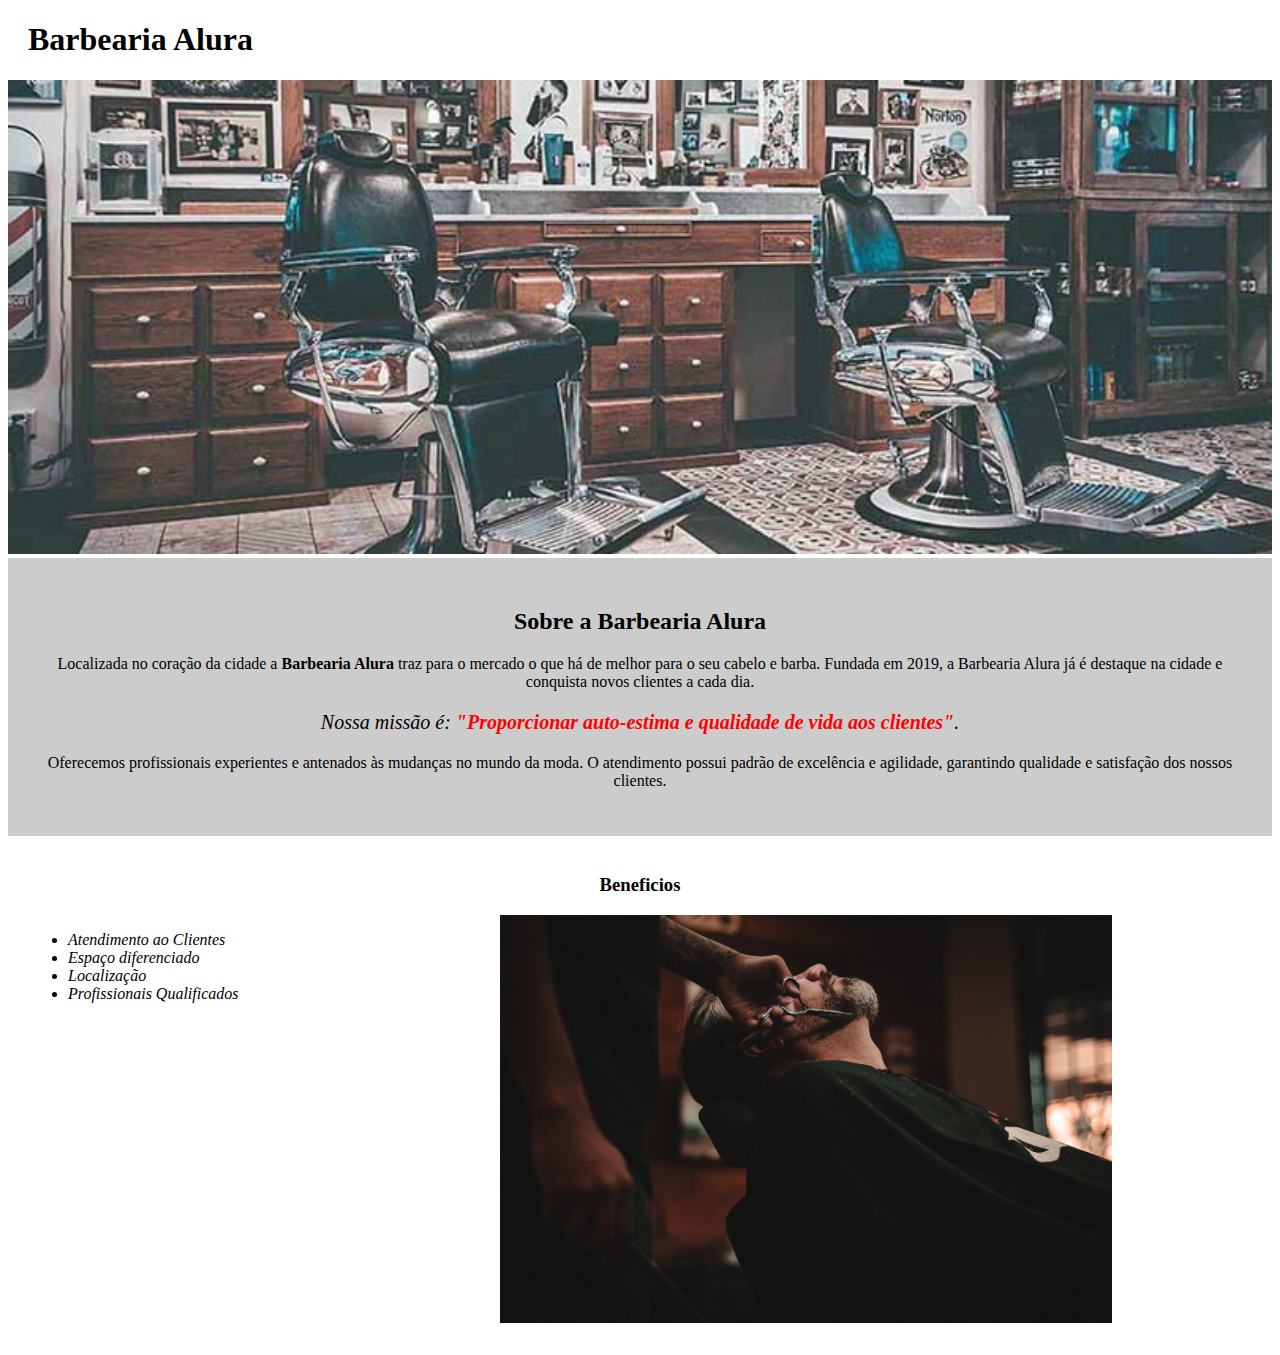
==== index.html @ b6be0328 "projeto-barbearia-alura" ====
<!DOCTYPE html>
<html lang="pt-br">

<head>
    <meta charset="UTF-8">
    <meta name="viewport" content="width=device-width, initial-scale=1.0">
    <title>Barbearia</title>
    <link rel="stylesheet" href="style.css">
</head>

<body>
    <header>
        <h1 class="titulo-principal">Barbearia Alura</h1>
    </header>
    <img src="imagens/banner.jpg" id="banner" alt="Imagem da Barbearia">
    <div class="principal">
       
        <h2 class="centralizado">Sobre a Barbearia Alura</h2>
        <p id="">
            Localizada no coração da cidade a <Strong>Barbearia Alura</Strong> traz para o mercado o que há de melhor para o seu
            cabelo e barba. Fundada em 2019, a Barbearia Alura já é destaque na cidade e conquista novos clientes a cada dia.
        </p>
        <p id="italico"> <em>Nossa missão é: <strong>"Proporcionar auto-estima e qualidade de vida aos clientes"</strong>.</em></p>
        <p id="">
            Oferecemos profissionais experientes e antenados às mudanças no mundo da moda. O atendimento possui padrão de
            excelência e agilidade, garantindo qualidade e satisfação dos nossos clientes.
        </p>
    </div>
    <div class="beneficios">
        <h3 class="centralizado">Beneficios</h3>
        <ul>
            <li class="itens">Atendimento ao Clientes</li>
            <li class="itens">Espaço diferenciado</li>
            <li class="itens">Localização</li>
            <li class="itens">Profissionais Qualificados</li>
        </ul>
        <img class="imagembeneficios" src="imagens/beneficios.jpg" alt="beneficios">
    </div>

</body>

</html>
---- style.css ----
@charset "UTF-8";

header {

}


body {
    
}
.titulo-principal {
    padding-left: 20px;
}

.principal {
    background-color: #CCCCCC;
    padding: 30px;
}

.centralizado {
    text-align: center;
}

p {
    text-align: center;
}
p#italico {
    font-size: 20px;
}

em strong {
    color: red;
}

#banner {
    width: 100%;

}

.itens {
    font-style: italic;
}

.beneficios {
    background-color: white;
    padding: 20px;
}


ul{
    display: inline-block;
    vertical-align: top;
    width: 20%;
    margin-right: 15%;


}

.imagembeneficios {
    width: 50%;
}
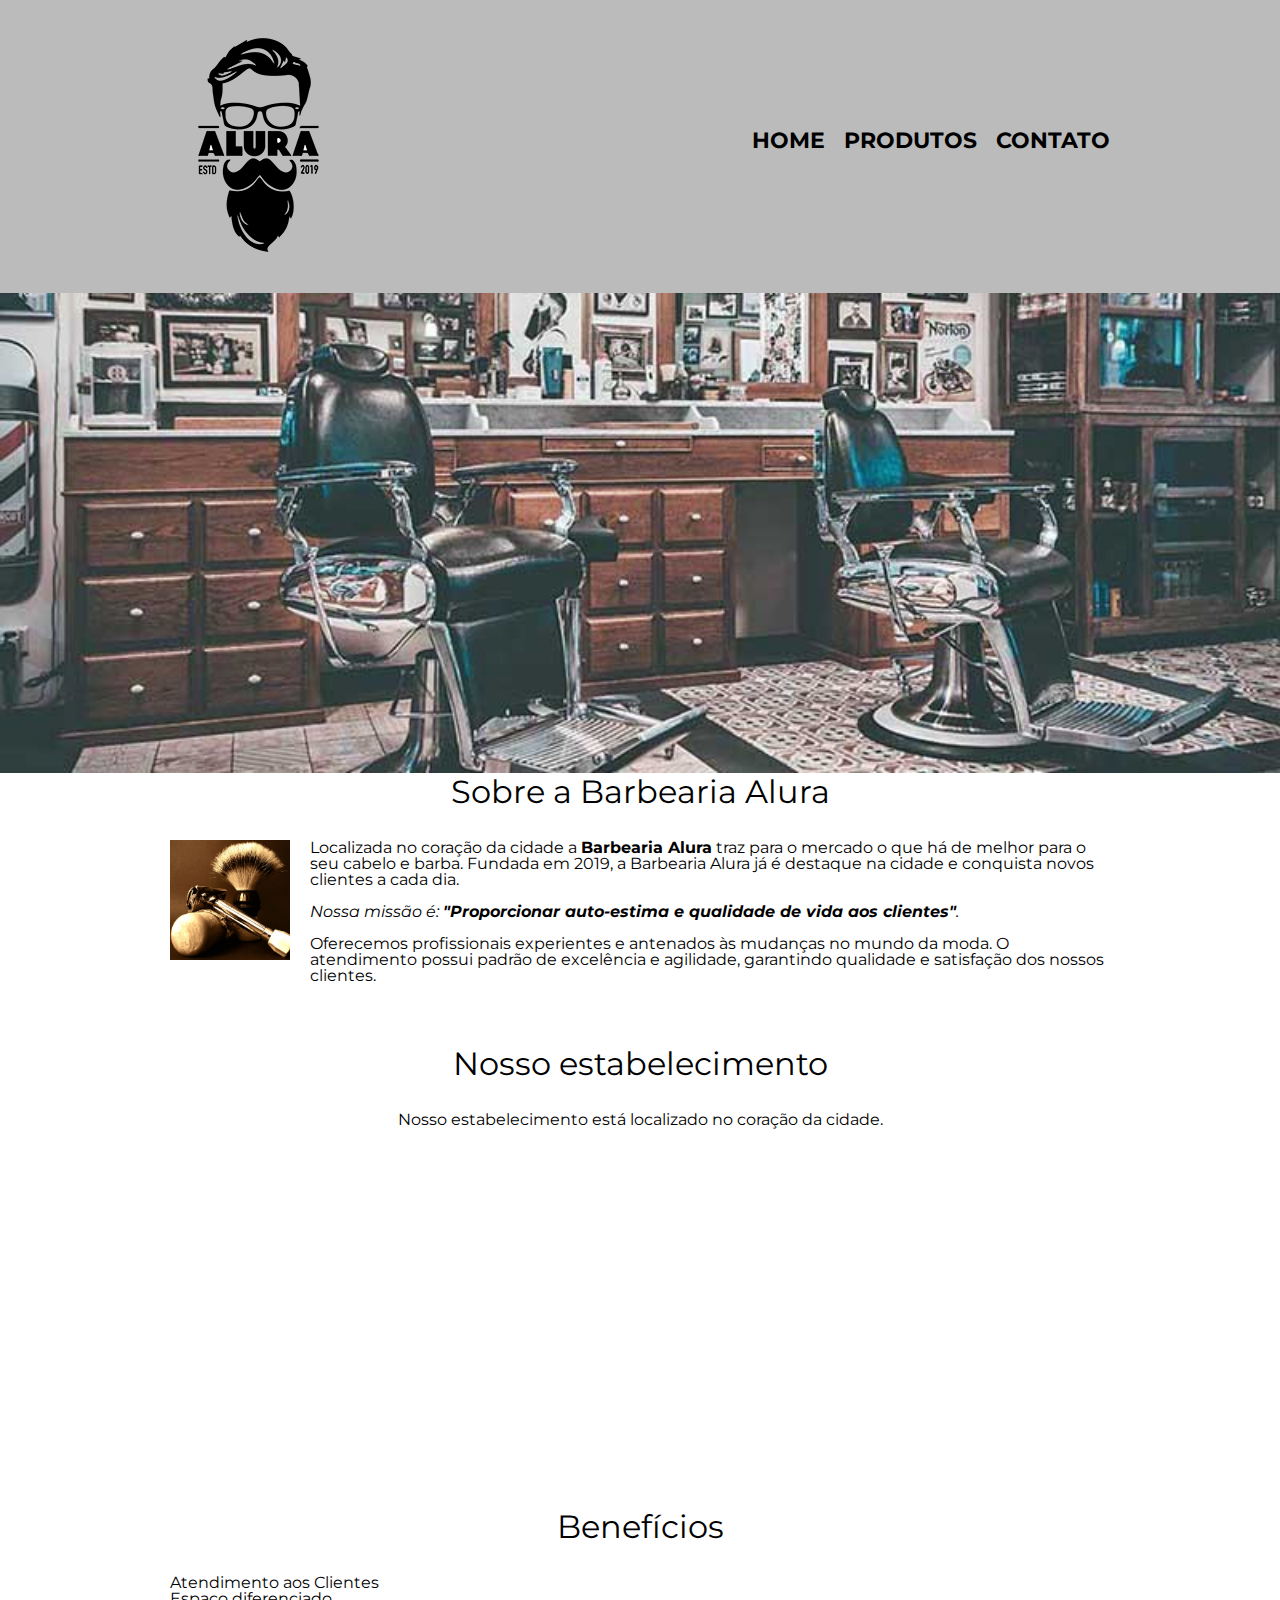
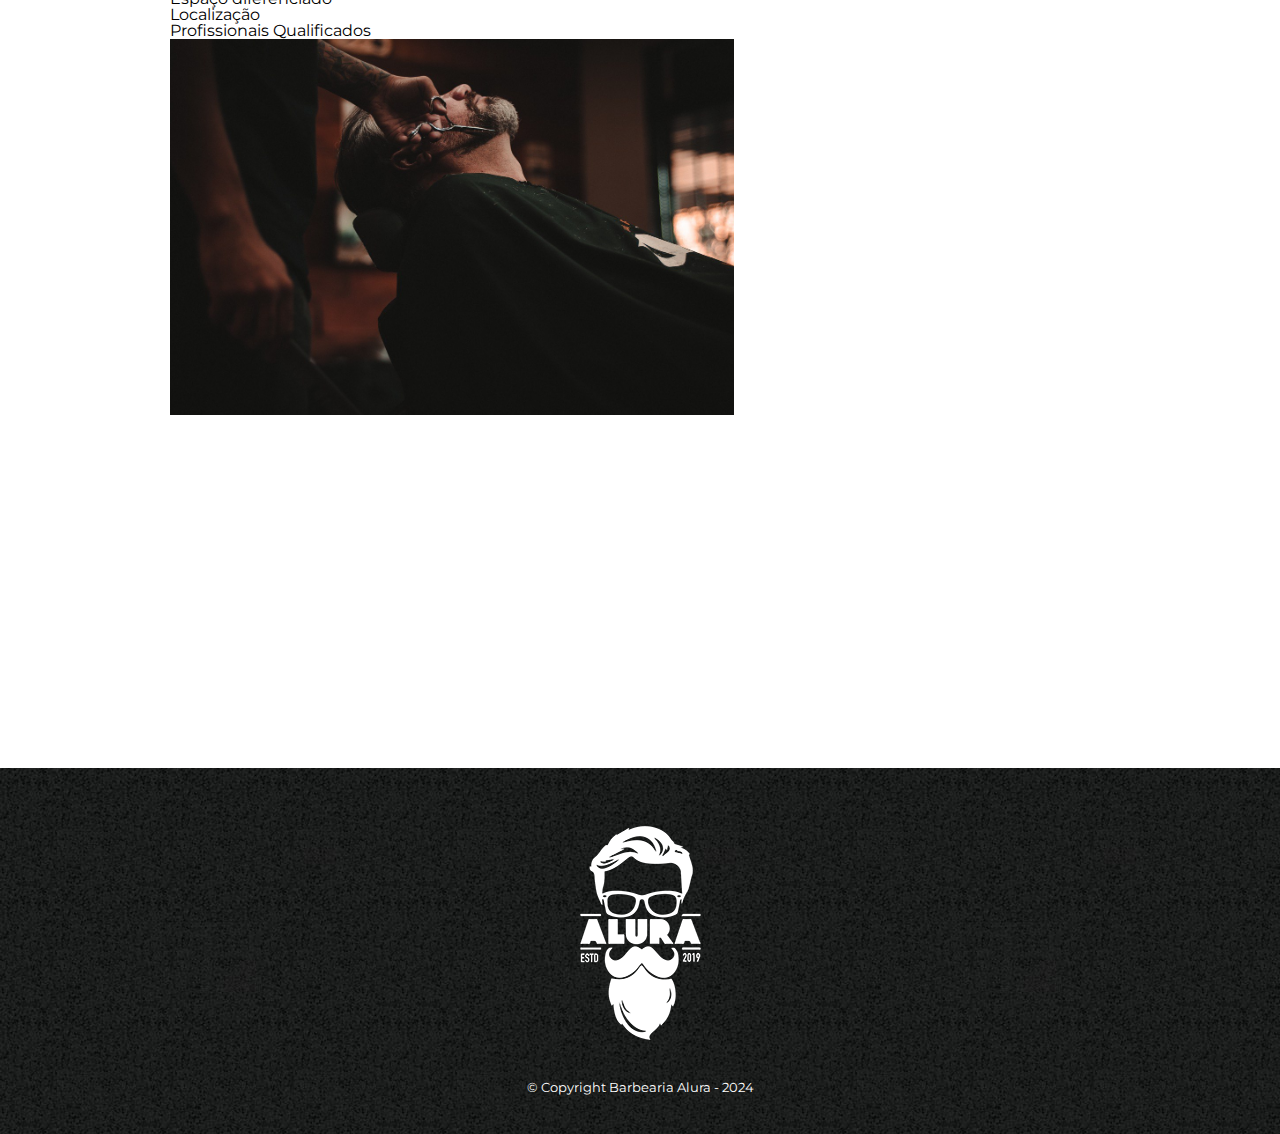
==== commit d1d61988: "atualização segunda parte do quarto modulo" ====
--- a/index.html
+++ b/index.html
@@ -1,42 +1,74 @@
 <!DOCTYPE html>
 <html lang="pt-br">
+	<head>
+		<meta charset="UTF-8">
+		<title>Barbearia Alura</title>
 
-<head>
-    <meta charset="UTF-8">
-    <meta name="viewport" content="width=device-width, initial-scale=1.0">
-    <title>Barbearia</title>
-    <link rel="stylesheet" href="style.css">
-</head>
+		<link rel="stylesheet" href="reset.css">
+		<link rel="stylesheet" href="style.css">
+		<link href="https://fonts.googleapis.com/css?family=Montserrat&display=swap" rel="stylesheet">
+	</head>
 
-<body>
-    <header>
-        <h1 class="titulo-principal">Barbearia Alura</h1>
-    </header>
-    <img src="imagens/banner.jpg" id="banner" alt="Imagem da Barbearia">
-    <div class="principal">
-       
-        <h2 class="centralizado">Sobre a Barbearia Alura</h2>
-        <p id="">
-            Localizada no coração da cidade a <Strong>Barbearia Alura</Strong> traz para o mercado o que há de melhor para o seu
-            cabelo e barba. Fundada em 2019, a Barbearia Alura já é destaque na cidade e conquista novos clientes a cada dia.
-        </p>
-        <p id="italico"> <em>Nossa missão é: <strong>"Proporcionar auto-estima e qualidade de vida aos clientes"</strong>.</em></p>
-        <p id="">
-            Oferecemos profissionais experientes e antenados às mudanças no mundo da moda. O atendimento possui padrão de
-            excelência e agilidade, garantindo qualidade e satisfação dos nossos clientes.
-        </p>
-    </div>
-    <div class="beneficios">
-        <h3 class="centralizado">Beneficios</h3>
-        <ul>
-            <li class="itens">Atendimento ao Clientes</li>
-            <li class="itens">Espaço diferenciado</li>
-            <li class="itens">Localização</li>
-            <li class="itens">Profissionais Qualificados</li>
-        </ul>
-        <img class="imagembeneficios" src="imagens/beneficios.jpg" alt="beneficios">
-    </div>
+	<body>
+		<header>
+			<div class="caixa">
+				<h1><img src="imagens/logo.png"></h1>
 
-</body>
+				<nav>
+					<ul>
+						<li><a href="index.html">Home</a></li>
+						<li><a href="produtos.html">Produtos</a></li>
+						<li><a href="contato.html">Contato</a></li>
+					</ul>
+				</nav>
+			</div>
+		</header>
 
+		<img class="banner" src="imagens/banner.jpg">
+
+		<main>
+			<section class="principal">
+				<h2 class="titulo-principal">Sobre a Barbearia Alura</h2>
+
+				<img class="utensilios" src="imagens/utensilios.jpg" alt="Utensilios de um barbeiro.">
+		 
+				<p>Localizada no coração da cidade a <strong>Barbearia Alura</strong> traz para o mercado o que há de melhor para o seu cabelo e barba. Fundada em 2019, a Barbearia Alura já é destaque na cidade e conquista novos clientes a cada dia.</p>
+
+				<p id="missao"><em>Nossa missão é: <strong>"Proporcionar auto-estima e qualidade de vida aos clientes"</strong>.</em></p>
+
+				<p>Oferecemos profissionais experientes e antenados às mudanças no mundo da moda. O atendimento possui padrão de excelência e agilidade, garantindo qualidade e satisfação dos nossos clientes.</p>
+			</section>
+
+			<section class="mapa">
+				<h3 class="titulo-principal">Nosso estabelecimento</h3>
+				<p>Nosso estabelecimento está localizado no coração da cidade.</p>
+
+				
+                <iframe src="https://www.google.com/maps/embed?pb=!1m18!1m12!1m3!1d3656.4483278365396!2d-46.63466568562861!3d-23.588249068469487!2m3!1f0!2f0!3f0!3m2!1i1024!2i768!4f13.1!3m3!1m2!1s0x94ce5a2b2ed7f3a1%3A0xab35da2f5ca62674!2sCaelum!5e0!3m2!1spt-BR!2sbr!4v1568814489656!5m2!1spt-BR!2sbr" width="100%" height="300" frameborder="0" style="border:0;" allowfullscreen=""></iframe>
+			
+            </section>
+
+			<section class="beneficios">
+				<h3 class="titulo-principal">Benefícios</h3>
+
+				<ul>
+					<li class="itens">Atendimento aos Clientes</li>
+					<li class="itens">Espaço diferenciado</li>
+					<li class="itens">Localização</li>
+					<li class="itens">Profissionais Qualificados</li>
+				</ul>
+
+				<img src="imagens/beneficios.jpg" class="imagembeneficios">
+
+				<div class="video">
+					<iframe width="560" height="315" src="https://www.youtube.com/embed/wcVVXUV0YUY" frameborder="0" allow="accelerometer; autoplay; encrypted-media; gyroscope; picture-in-picture" allowfullscreen></iframe>
+				</div>
+			</section>
+		</main>
+
+		<footer>
+			<img src="imagens/logo-branco.png">
+			<p class="copyright">&copy; Copyright Barbearia Alura - 2024</p>
+		</footer>
+	</body>
 </html>--- a/style.css
+++ b/style.css
@@ -1,61 +1,203 @@
-@charset "UTF-8";
+body {
+	font-family: 'Montserrat', sans-serif;
+}
 
 header {
-
-}
-
-
-body {
-    
-}
+	background: #BBBBBB;
+	padding: 20px 0;
+}
+
+.caixa {
+	position: relative;
+	width: 940px;
+	margin: 0 auto;
+}
+
+nav {
+	position: absolute;
+	top: 110px;
+	right: 0;
+}
+
+nav li {
+	display: inline;
+	margin: 0 0 0 15px;
+}
+
+nav a {
+	text-transform: uppercase;
+	color: #000000;
+	font-weight: bold;
+	font-size: 22px;
+	text-decoration: none;
+}
+
+nav a:hover {
+	color: #C78C19;
+	text-decoration: underline;
+}
+
+.produtos {
+	width: 940px;
+	margin: 0 auto;
+	padding: 50px 0;
+}
+
+.produtos li {
+	display: inline-block;
+	text-align: center;
+	width: 30%;
+	vertical-align: top;
+	margin: 0 1.5%;
+	padding: 30px 20px;
+	box-sizing: border-box;
+	border: 2px solid #000000;
+	border-radius: 10px;
+}
+
+.produtos li:hover {
+	border-color: #C78C19;
+}
+
+.produtos li:active {
+	border-color: #088C19;	
+}
+
+.produtos li:hover h2 {
+	font-size: 34px;
+}
+
+.produtos h2 {
+	font-size: 30px;
+	font-weight: bold;
+}
+
+.produto-descricao {
+	font-size: 18px;
+}
+
+.produto-preco {
+	font-size: 22px;
+	font-weight: bold;
+	margin-top: 10px;
+}
+
+footer {
+	text-align: center;
+	background: url("imagens/bg.jpg");
+	padding: 40px 0;
+}
+
+.copyright {
+	color: #FFFFFF;
+	font-size: 13px;
+	margin: 20px 0 0;
+}
+
+main {
+	width: 940px;
+	margin: 0 auto;
+}
+
+form {
+	margin: 40px 0;
+}
+
+form label, form legend {
+	display:block;
+	font-size: 20px;
+	margin: 0 0 10px;
+}
+
+.input-padrao {
+	display: block;
+	margin: 0 0 20px;
+	padding: 10px 25px;
+	width: 50%;
+}
+
+.checkbox {
+	margin: 20px 0;
+}
+
+.enviar {
+	width:40%;
+	padding: 15px 0;
+	background: orange;
+	color: white;
+	font-weight: bold;
+	font-size: 18px;
+	border: none;
+	border-radius: 5px;
+	transition: 1s all;
+	cursor: pointer;
+}
+
+.enviar:hover {
+	background: darkorange;
+	transform: scale(1.2);
+}
+
+table {
+	margin: 20px 0 40px;
+}
+
+thead {
+	background: #555555;
+	color: white;
+	font-weight: bold;
+}
+
+td, th {
+	border: 1px solid #000000;
+	padding: 8px 15px;
+}
+
+
+/* css da página inicial */
+.banner {
+	width:100%;
+}
+
 .titulo-principal {
-    padding-left: 20px;
-}
-
-.principal {
-    background-color: #CCCCCC;
-    padding: 30px;
-}
-
-.centralizado {
-    text-align: center;
-}
-
-p {
-    text-align: center;
-}
-p#italico {
-    font-size: 20px;
-}
-
-em strong {
-    color: red;
-}
-
-#banner {
-    width: 100%;
-
-}
-
-.itens {
-    font-style: italic;
-}
-
-.beneficios {
-    background-color: white;
-    padding: 20px;
-}
-
-
-ul{
-    display: inline-block;
-    vertical-align: top;
-    width: 20%;
-    margin-right: 15%;
-
-
+	text-align: center;
+	font-size: 2em;
+	margin: 0 0 1em;
+	clear: left;
+}
+
+.principal p {
+	margin: 0 0 1em;
+}
+
+.principal strong {
+	font-weight: bold;
+}
+
+.principal em {
+	font-style: italic;
+}
+
+.utensilios {
+	width: 120px;
+	float: left;
+	margin: 0 20px 20px 0;
 }
 
 .imagembeneficios {
-    width: 50%;
+	width: 60%;
+}
+
+.mapa {
+	padding: 3em 0;
+}
+
+.mapa p {
+	margin: 0 0 2em;
+	text-align: center;
+}
+
+.video {
+	width: 560px;
+	margin: 1em auto;
 }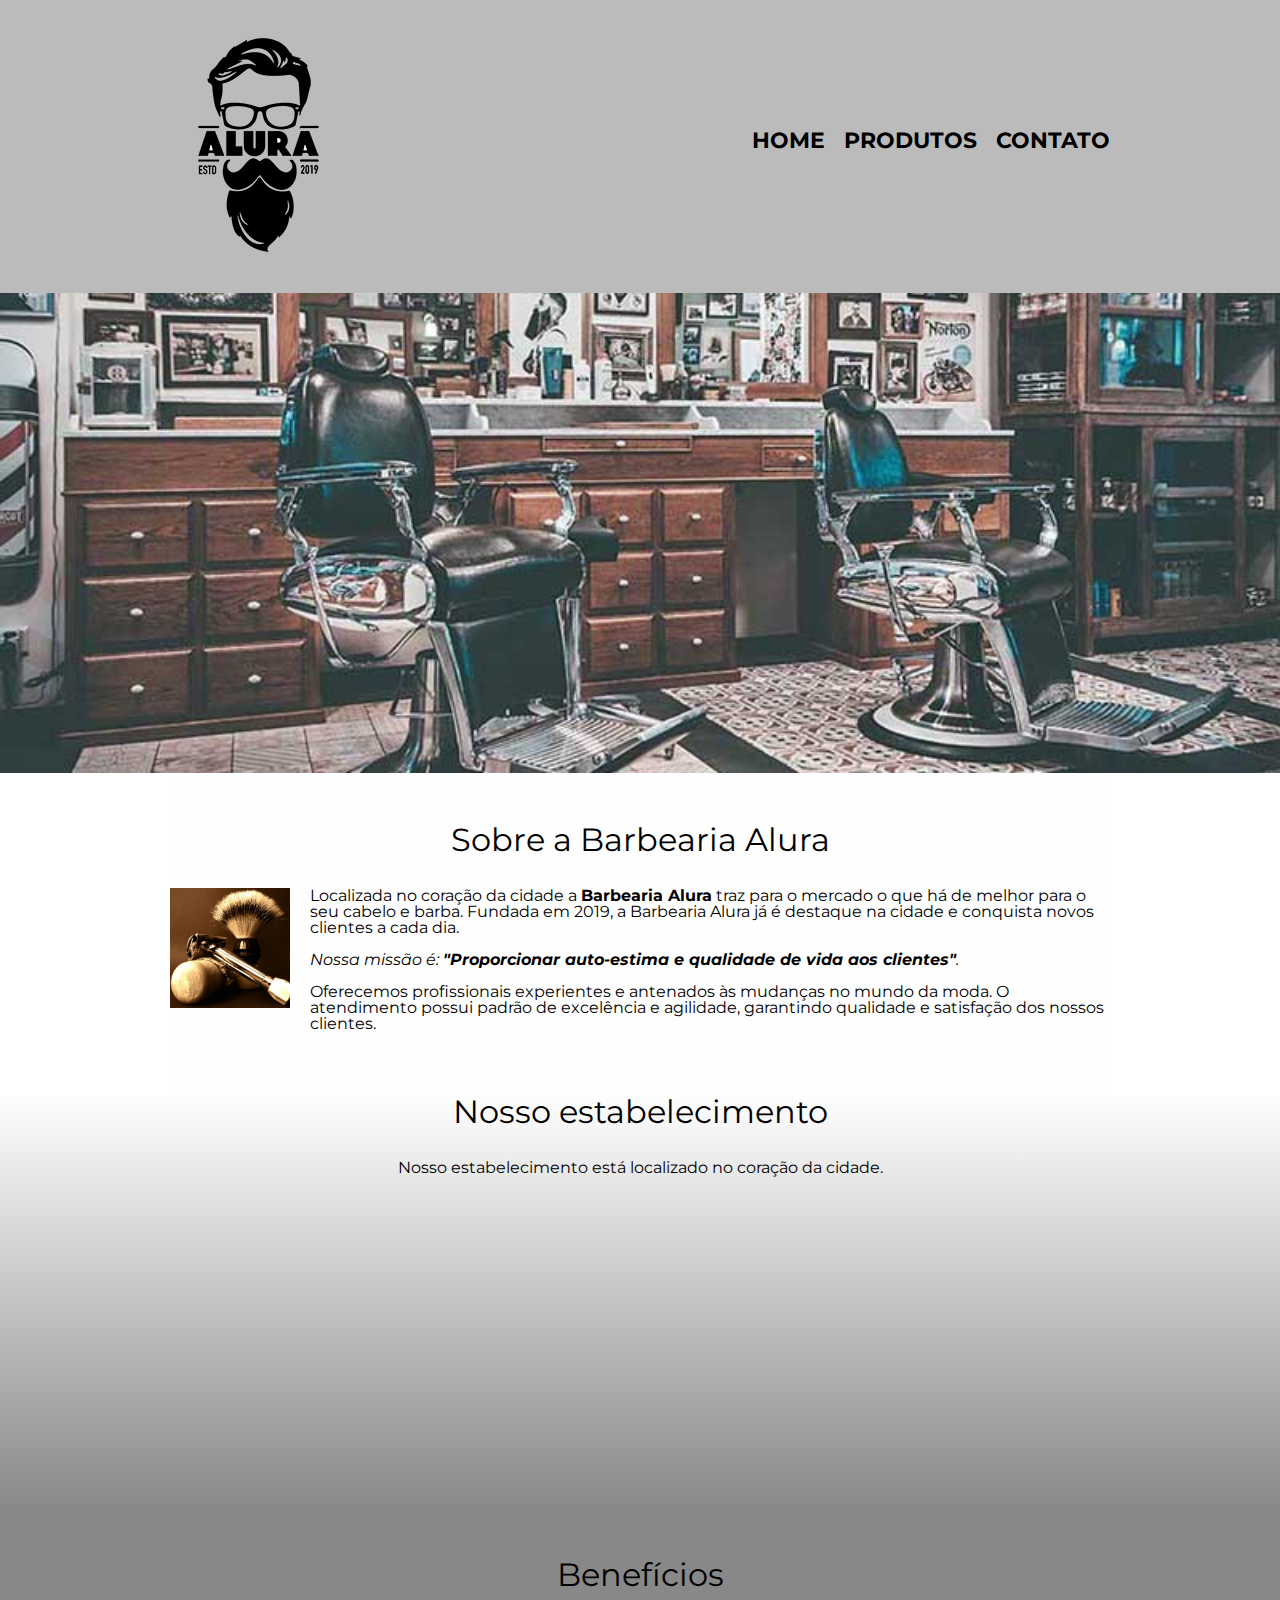
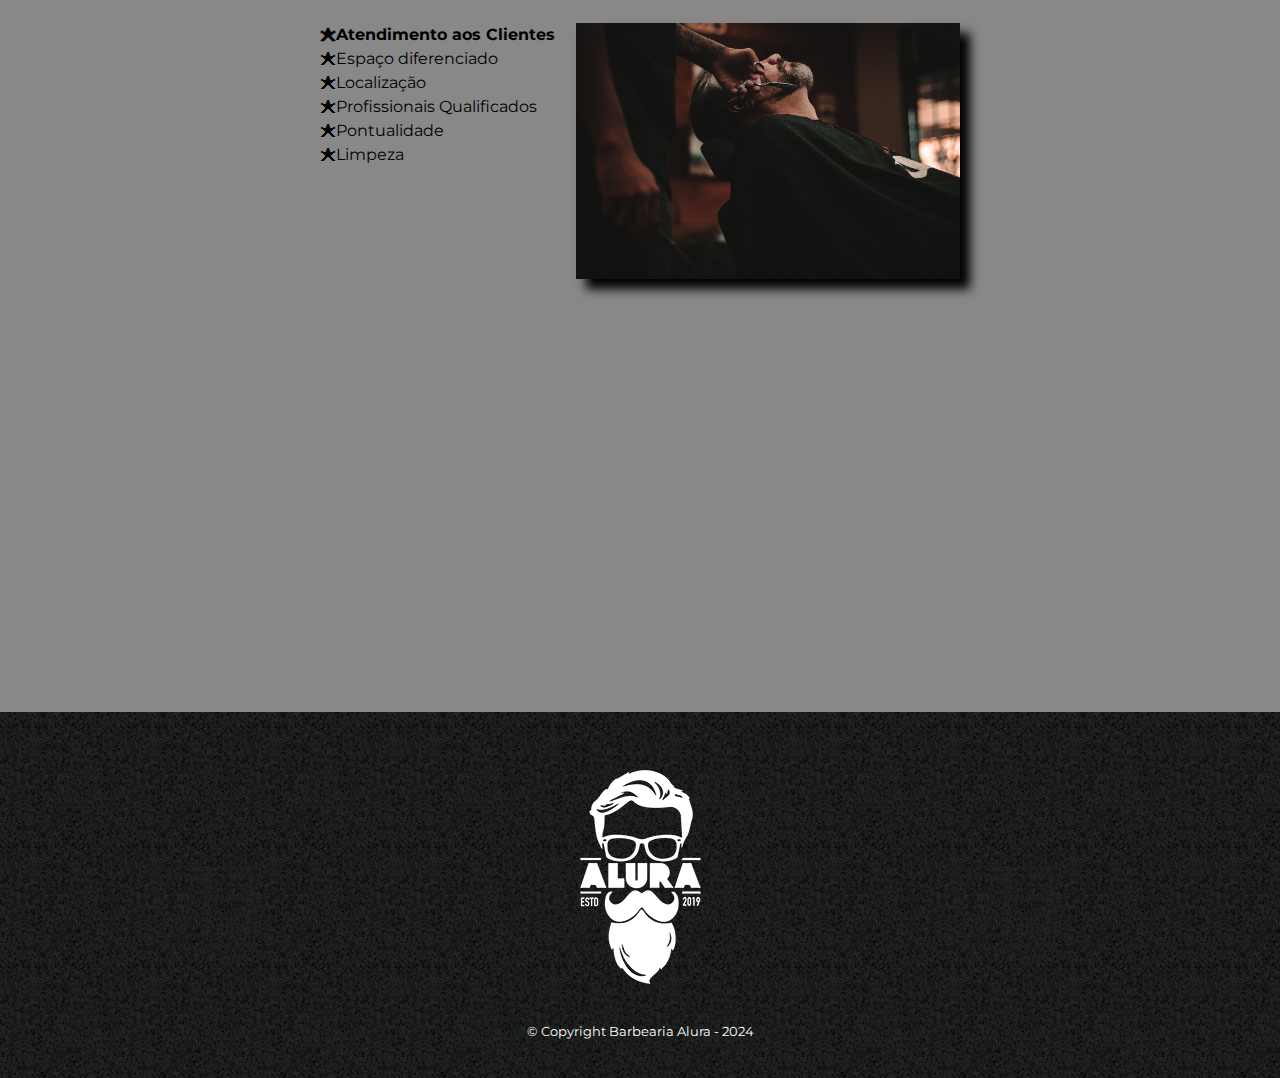
==== commit 4926b7d5: "penultima parte" ====
--- a/index.html
+++ b/index.html
@@ -1,74 +1,87 @@
 <!DOCTYPE html>
 <html lang="pt-br">
-	<head>
-		<meta charset="UTF-8">
-		<title>Barbearia Alura</title>
 
-		<link rel="stylesheet" href="reset.css">
-		<link rel="stylesheet" href="style.css">
-		<link href="https://fonts.googleapis.com/css?family=Montserrat&display=swap" rel="stylesheet">
-	</head>
+<head>
+	<meta charset="UTF-8">
+	<title>Barbearia Alura</title>
 
-	<body>
-		<header>
-			<div class="caixa">
-				<h1><img src="imagens/logo.png"></h1>
+	<link rel="stylesheet" href="reset.css">
+	<link rel="stylesheet" href="style.css">
+	<link href="https://fonts.googleapis.com/css?family=Montserrat&display=swap" rel="stylesheet">
+</head>
 
-				<nav>
-					<ul>
-						<li><a href="index.html">Home</a></li>
-						<li><a href="produtos.html">Produtos</a></li>
-						<li><a href="contato.html">Contato</a></li>
-					</ul>
-				</nav>
+<body>
+	<header>
+		<div class="caixa">
+			<h1><img src="imagens/logo.png"></h1>
+
+			<nav>
+				<ul>
+					<li><a href="index.html">Home</a></li>
+					<li><a href="produtos.html">Produtos</a></li>
+					<li><a href="contato.html">Contato</a></li>
+				</ul>
+			</nav>
+		</div>
+	</header>
+
+	<img class="banner" src="imagens/banner.jpg">
+
+	<main>
+		<section class="principal">
+			<h2 class="titulo-principal">Sobre a Barbearia Alura</h2>
+
+			<img class="utensilios" src="imagens/utensilios.jpg" alt="Utensilios de um barbeiro.">
+
+			<p>Localizada no coração da cidade a <strong>Barbearia Alura</strong> traz para o mercado o que há de melhor
+				para o seu cabelo e barba. Fundada em 2019, a Barbearia Alura já é destaque na cidade e conquista novos
+				clientes a cada dia.</p>
+
+			<p id="missao"><em>Nossa missão é: <strong>"Proporcionar auto-estima e qualidade de vida aos
+						clientes"</strong>.</em></p>
+
+			<p>Oferecemos profissionais experientes e antenados às mudanças no mundo da moda. O atendimento possui
+				padrão de excelência e agilidade, garantindo qualidade e satisfação dos nossos clientes.</p>
+		</section>
+
+		<section class="mapa">
+			<h3 class="titulo-principal">Nosso estabelecimento</h3>
+			<p>Nosso estabelecimento está localizado no coração da cidade.</p>
+
+
+			<div class="mapa-conteudo">
+				<iframe
+					src="https://www.google.com/maps/embed?pb=!1m18!1m12!1m3!1d3656.4483278365396!2d-46.63466568562861!3d-23.588249068469487!2m3!1f0!2f0!3f0!3m2!1i1024!2i768!4f13.1!3m3!1m2!1s0x94ce5a2b2ed7f3a1%3A0xab35da2f5ca62674!2sCaelum!5e0!3m2!1spt-BR!2sbr!4v1568814489656!5m2!1spt-BR!2sbr"
+					width="100%" height="300" frameborder="0" style="border:0;" allowfullscreen=""></iframe>
 			</div>
-		</header>
 
-		<img class="banner" src="imagens/banner.jpg">
+		</section>
 
-		<main>
-			<section class="principal">
-				<h2 class="titulo-principal">Sobre a Barbearia Alura</h2>
-
-				<img class="utensilios" src="imagens/utensilios.jpg" alt="Utensilios de um barbeiro.">
-		 
-				<p>Localizada no coração da cidade a <strong>Barbearia Alura</strong> traz para o mercado o que há de melhor para o seu cabelo e barba. Fundada em 2019, a Barbearia Alura já é destaque na cidade e conquista novos clientes a cada dia.</p>
-
-				<p id="missao"><em>Nossa missão é: <strong>"Proporcionar auto-estima e qualidade de vida aos clientes"</strong>.</em></p>
-
-				<p>Oferecemos profissionais experientes e antenados às mudanças no mundo da moda. O atendimento possui padrão de excelência e agilidade, garantindo qualidade e satisfação dos nossos clientes.</p>
-			</section>
-
-			<section class="mapa">
-				<h3 class="titulo-principal">Nosso estabelecimento</h3>
-				<p>Nosso estabelecimento está localizado no coração da cidade.</p>
-
-				
-                <iframe src="https://www.google.com/maps/embed?pb=!1m18!1m12!1m3!1d3656.4483278365396!2d-46.63466568562861!3d-23.588249068469487!2m3!1f0!2f0!3f0!3m2!1i1024!2i768!4f13.1!3m3!1m2!1s0x94ce5a2b2ed7f3a1%3A0xab35da2f5ca62674!2sCaelum!5e0!3m2!1spt-BR!2sbr!4v1568814489656!5m2!1spt-BR!2sbr" width="100%" height="300" frameborder="0" style="border:0;" allowfullscreen=""></iframe>
-			
-            </section>
-
-			<section class="beneficios">
-				<h3 class="titulo-principal">Benefícios</h3>
-
-				<ul>
+		<section class="beneficios">
+			<h3 class="titulo-principal">Benefícios</h3>
+			<div class="conteudo-beneficios">
+				<ul class="lista-beneficios">
 					<li class="itens">Atendimento aos Clientes</li>
 					<li class="itens">Espaço diferenciado</li>
 					<li class="itens">Localização</li>
 					<li class="itens">Profissionais Qualificados</li>
-				</ul>
+					<li class="itens">Pontualidade</li>
+					<li class="itens">Limpeza</li>
+				</ul><img src="imagens/beneficios.jpg" class="imagem-beneficios">
+			</div>
 
-				<img src="imagens/beneficios.jpg" class="imagembeneficios">
+			<div class="video">
+				<iframe width="560" height="315" src="https://www.youtube.com/embed/wcVVXUV0YUY" frameborder="0"
+					allow="accelerometer; autoplay; encrypted-media; gyroscope; picture-in-picture"
+					allowfullscreen></iframe>
+			</div>
+		</section>
+	</main>
 
-				<div class="video">
-					<iframe width="560" height="315" src="https://www.youtube.com/embed/wcVVXUV0YUY" frameborder="0" allow="accelerometer; autoplay; encrypted-media; gyroscope; picture-in-picture" allowfullscreen></iframe>
-				</div>
-			</section>
-		</main>
+	<footer>
+		<img src="imagens/logo-branco.png">
+		<p class="copyright">&copy; Copyright Barbearia Alura - 2024</p>
+	</footer>
+</body>
 
-		<footer>
-			<img src="imagens/logo-branco.png">
-			<p class="copyright">&copy; Copyright Barbearia Alura - 2024</p>
-		</footer>
-	</body>
 </html>--- a/style.css
+++ b/style.css
@@ -95,8 +95,7 @@
 }
 
 main {
-	width: 940px;
-	margin: 0 auto;
+	
 }
 
 form {
@@ -164,6 +163,16 @@
 	font-size: 2em;
 	margin: 0 0 1em;
 	clear: left;
+	
+	
+	
+}
+
+.principal{
+	padding: 3em 0;
+	background-color: #FEFEFE;
+	width: 940px;
+	margin: 0 auto;
 }
 
 .principal p {
@@ -184,12 +193,14 @@
 	margin: 0 20px 20px 0;
 }
 
-.imagembeneficios {
-	width: 60%;
-}
-
 .mapa {
-	padding: 3em 0;
+	margin: 0 auto;
+	background: linear-gradient(#FEFEFE, #888888);
+}
+
+.mapa-conteudo {
+	width: 940px;
+	margin: 0 auto;
 }
 
 .mapa p {
@@ -197,7 +208,48 @@
 	text-align: center;
 }
 
+.beneficios {
+	padding: 3em 0;
+	background-color: #888888;
+
+	
+
+}
+
+.conteudo-beneficios {
+	width: 640px;
+	margin: 0 auto;
+}
+.lista-beneficios {
+	width: 40%;
+	display: inline-block;
+	vertical-align: top;
+}
+.itens {
+	line-height: 1.5;
+}
+
+.itens:before {
+	content:"🟊";
+}
+.itens:first-child {
+	font-weight: bold;
+}
+
+.imagem-beneficios {
+	width: 60%;
+	opacity: 1;
+	transition: 400ms;
+	box-shadow: 10px 10px 10px #000000;
+}
+
+.imagem-beneficios:hover {
+	opacity: 0.3;
+	
+}
+
 .video {
 	width: 560px;
-	margin: 1em auto;
-}+	margin: 2em auto;
+}
+
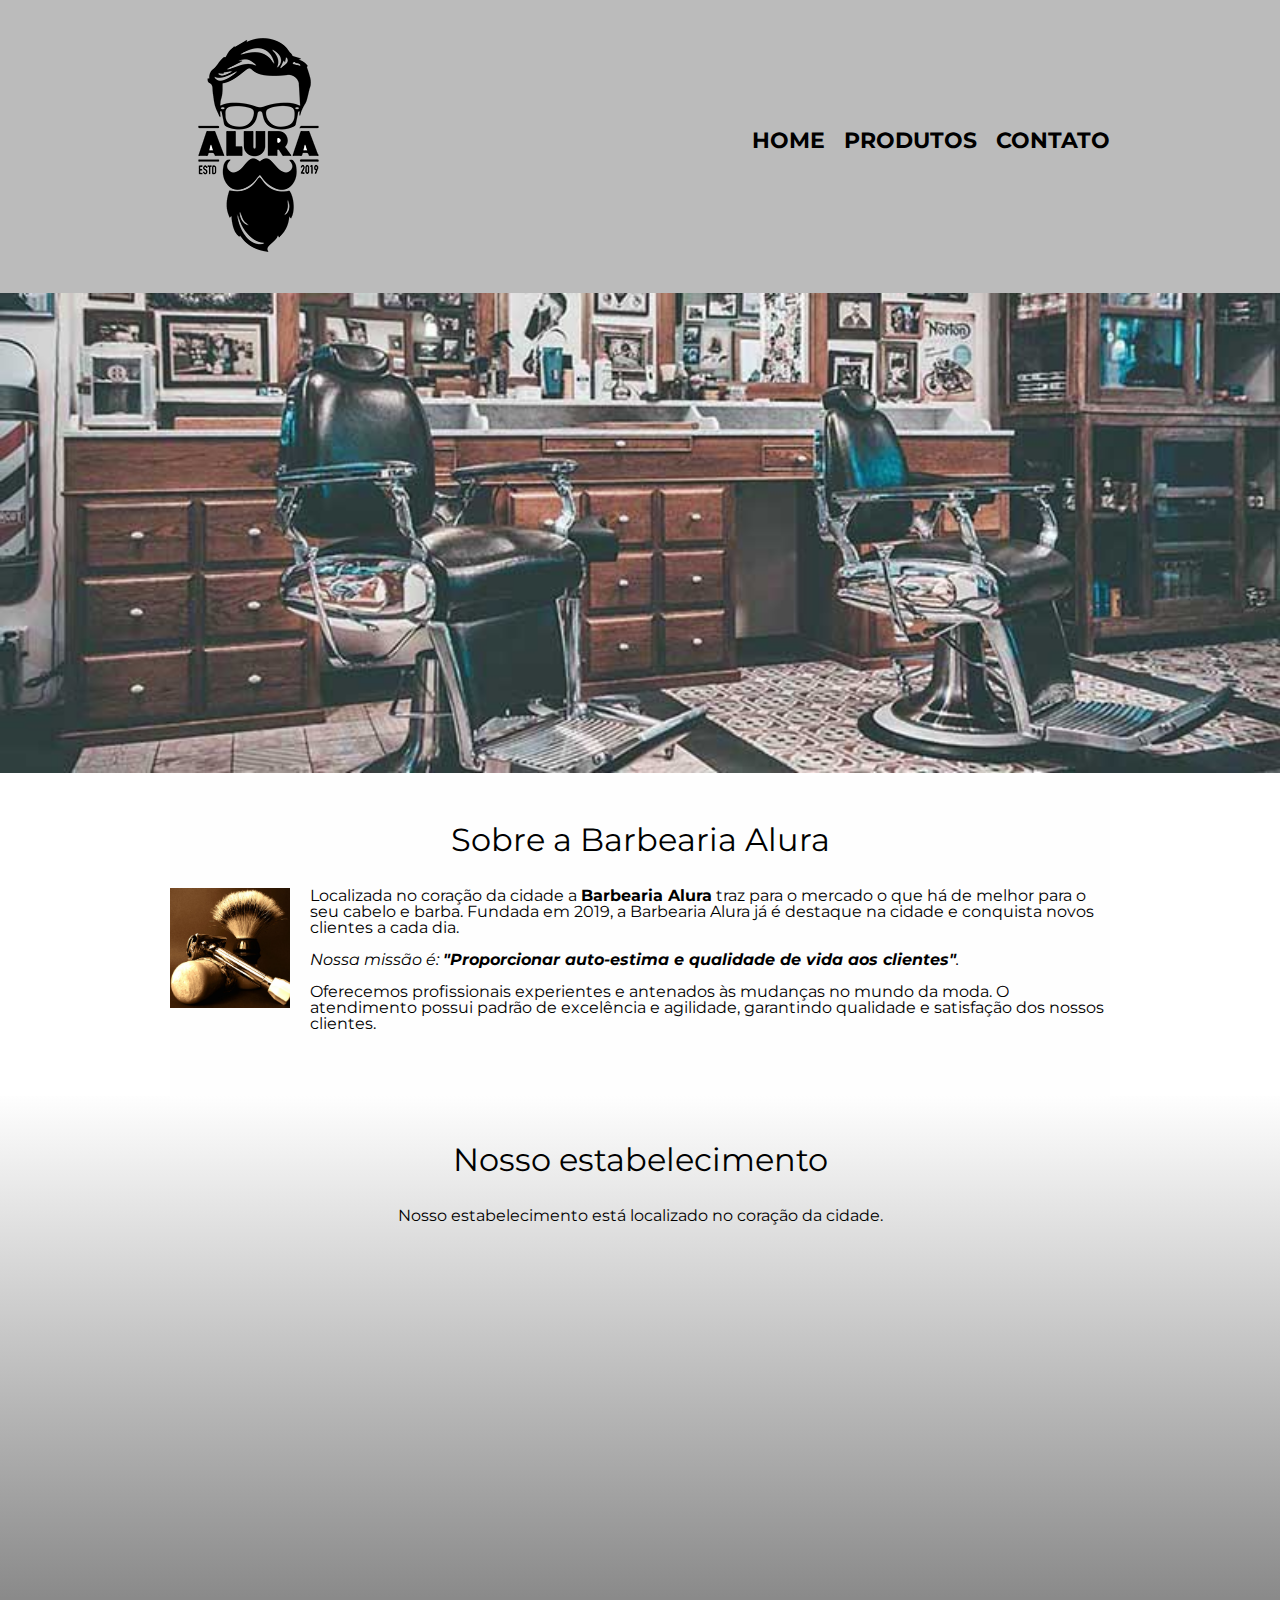
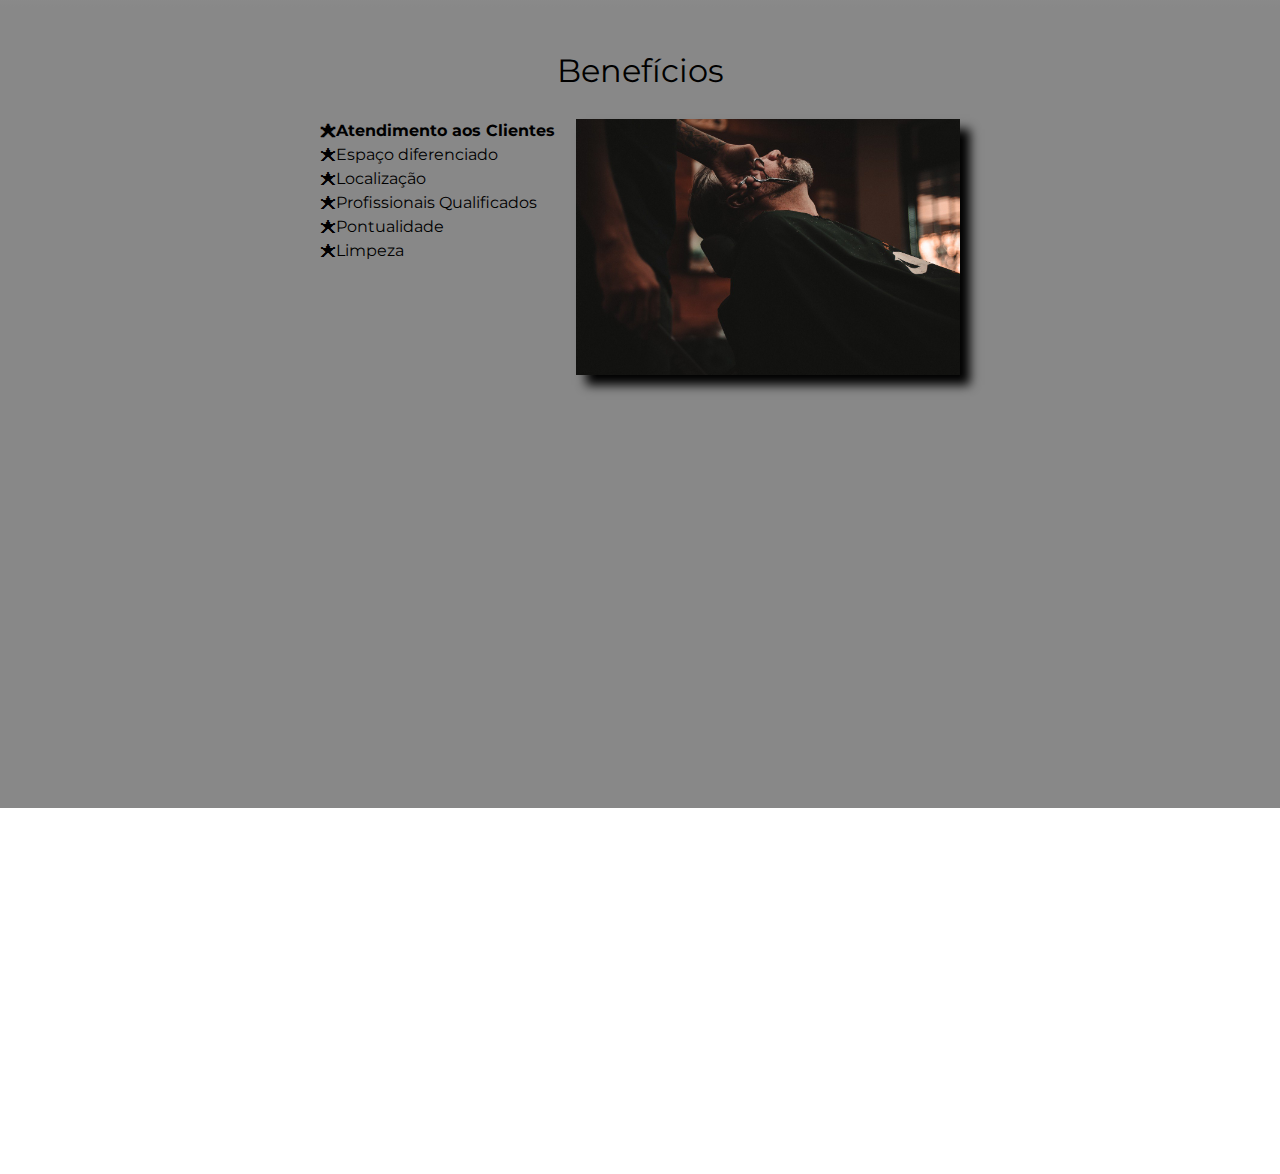
==== commit 91059037: "primeira parte responsiva" ====
--- a/index.html
+++ b/index.html
@@ -3,6 +3,7 @@
 
 <head>
 	<meta charset="UTF-8">
+	<meta name="viewport" content="width=device-width"> 
 	<title>Barbearia Alura</title>
 
 	<link rel="stylesheet" href="reset.css">
@@ -71,7 +72,7 @@
 			</div>
 
 			<div class="video">
-				<iframe width="560" height="315" src="https://www.youtube.com/embed/wcVVXUV0YUY" frameborder="0"
+				<iframe width="100%" height="315" src="https://www.youtube.com/embed/wcVVXUV0YUY" frameborder="0"
 					allow="accelerometer; autoplay; encrypted-media; gyroscope; picture-in-picture"
 					allowfullscreen></iframe>
 			</div>
--- a/style.css
+++ b/style.css
@@ -84,7 +84,7 @@
 
 footer {
 	text-align: center;
-	background: url("imagens/bg.jpg");
+	background: url("bg.jpg");
 	padding: 40px 0;
 }
 
@@ -163,14 +163,11 @@
 	font-size: 2em;
 	margin: 0 0 1em;
 	clear: left;
-	
-	
-	
-}
-
-.principal{
+}
+
+.principal {
 	padding: 3em 0;
-	background-color: #FEFEFE;
+	background: #FEFEFE;
 	width: 940px;
 	margin: 0 auto;
 }
@@ -194,7 +191,7 @@
 }
 
 .mapa {
-	margin: 0 auto;
+	padding: 3em 0;
 	background: linear-gradient(#FEFEFE, #888888);
 }
 
@@ -210,42 +207,41 @@
 
 .beneficios {
 	padding: 3em 0;
-	background-color: #888888;
-
-	
-
+	background: #888888;
 }
 
 .conteudo-beneficios {
 	width: 640px;
 	margin: 0 auto;
 }
+
 .lista-beneficios {
 	width: 40%;
 	display: inline-block;
 	vertical-align: top;
 }
+
 .itens {
 	line-height: 1.5;
 }
 
+.itens:first-child {
+	font-weight: bold;
+}
+
 .itens:before {
-	content:"🟊";
-}
-.itens:first-child {
-	font-weight: bold;
+	content: "🟊";
 }
 
 .imagem-beneficios {
 	width: 60%;
 	opacity: 1;
 	transition: 400ms;
-	box-shadow: 10px 10px 10px #000000;
+	box-shadow: 10px 10px 10px 0 #000000;
 }
 
 .imagem-beneficios:hover {
 	opacity: 0.3;
-	
 }
 
 .video {
@@ -253,3 +249,20 @@
 	margin: 2em auto;
 }
 
+@media screen and (max-width: 480px) {
+	.caixa, .principal, .conteudo-beneficios, .mapa-conteudo, .video {
+		width: auto;
+	}
+
+	h1 {
+		text-align: center;
+	}
+
+	nav {
+		position: static;
+	}
+
+	.lista-beneficios, .imagem-beneficios {
+		width: 100%;
+	}
+}